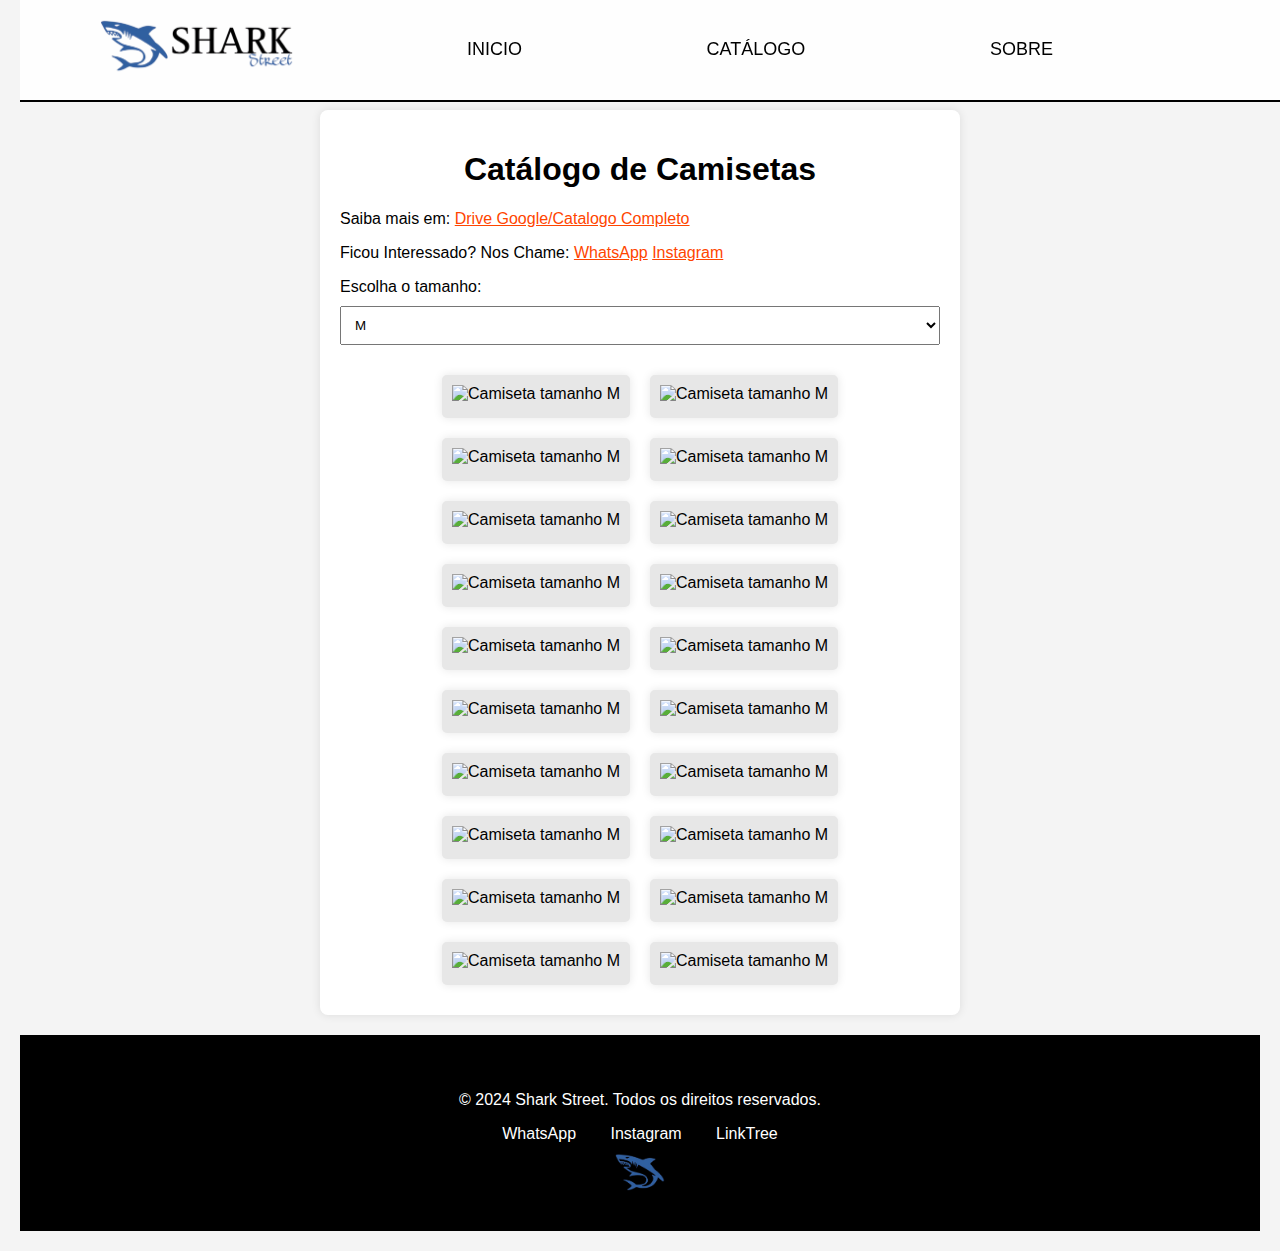
==== catalogo.html @ e95d0fa0 "Add files via upload" ====
<!DOCTYPE html>
<html lang="pt-BR">
<head>
    <meta charset="UTF-8">
    <meta name="viewport" content="width=device-width, initial-scale=1.0">
    <link rel="stylesheet" type="text/css" href="estilo/catalogo.css">
    <link rel="icon" href="img/icon.png" type="image/png">
    <title>Catálogo de Camisetas</title>
</head>
<body>

    <header>
        <nav>
            <div class="navbar">
                <a href="index.html"><img class="imgnav" src="img/IMG1.png"></a>
                <a href="index.html" class="menu">INICIO</a>
                <a href="catalogo.html" class="menu">CATÁLOGO</a>
                <a href="#sobre" class="menu">SOBRE</a>
                <button class="hamburger" onclick="toggleMenu()">&#9776;</button>
            <div>
        </nav>
    </header>

    <div class="fade-in">

        <div class="container">
            <h1>Catálogo de Camisetas</h1>
            <p>Saiba mais em: <a target="_blank" style="color: orangered; text-decoration: underline orangered;" href="https://drive.google.com/drive/folders/12M_g5QqwzLFh2LgAb2LvwfTpfOD06p3F">Drive Google/Catalogo Completo</p></a>
            <p>Ficou Interessado? Nos Chame: <a target="_blank" style="color: orangered; text-decoration: underline orangered;" href="https://wa.me/+554792589787">WhatsApp</a> <a target="_blank" style="color: orangered; text-decoration: underline orangered;" href="https://www.instagram.com/sstreet_shark/">Instagram</a></p>
            <label for="tamanho">Escolha o tamanho:</label>
            <select id="tamanho">
                <option value="M">M</option>
                <option value="G">G</option>
                <option value="GG">GG</option>
            </select>
            
            <div id="resultado" class="resultado"></div>
        </div>
    </div>

    <footer class="site-footer" style="padding: 40px;">
        <div class="footer-content">
            <p>© 2024 Shark Street. Todos os direitos reservados.</p>
            <div class="social-media">
                <a href="https://wa.me/+554792589787" target="_blank" class="social-link">WhatsApp</a>
                <a href="https://www.instagram.com/sstreet_shark/" target="_blank" class="social-link">Instagram</a>
                <a href="https://linktr.ee/street_shark" target="_blank" class="social-link">LinkTree</a>
            </div>
        </div>
        <img class="footer-image" src="img/icon-removebg-preview.png" alt="Imagem do Footer">
    </footer>

    <script src="js/catalogo.js"></script>
    <script src="js/menu.js"></script>
</body>
</html>
---- estilo/catalogo.css ----
body {
    font-family: Arial, sans-serif;
    background-color: #f4f4f4;
    margin: 0;
    padding: 20px;
}

.container {
    max-width: 600px;
    margin: auto;
    background: white;
    padding: 20px;
    border-radius: 8px;
    box-shadow: 0 0 10px rgba(0, 0, 0, 0.1);
    margin-top: 90px;
    margin-bottom: 20px;
}

h1 {
    text-align: center;
}

label {
    display: block;
    margin-bottom: 10px;
}

select {
    width: 100%;
    padding: 10px;
    margin-bottom: 20px;
}

.resultado {
    display: flex;
    flex-wrap: wrap; /* Permite que as imagens quebrem para a próxima linha */
    justify-content: center; /* Centraliza as imagens */
    margin: 0 -10px; /* Ajusta o espaço entre colunas */
}

.peca {
    display: flex;
    flex-direction: column;
    align-items: center; /* Centraliza a imagem e o texto */
    background: #e7e7e7;
    margin: 10px; /* Espaçamento entre as peças */
    padding: 10px;
    border-radius: 5px;
    max-width: 400px; /* Limita a largura máxima do fundo */
    box-shadow: 0 0 10px rgba(0, 0, 0, 0.1); /* Adiciona sombra para um efeito mais bonito */
}

.peca img {
    width: 100%; /* Faz a imagem ocupar 100% da largura do contêiner */
    height: auto; /* Mantém a proporção da imagem */
    max-height: 400px; /* Limita a altura máxima da imagem */
    object-fit: cover; /* Corta a imagem se necessário, preservando a proporção */
    margin-bottom: 5px; /* Espaço entre a imagem e o texto */
}

.navbar {
    display: flex;
    justify-content: space-around;
    align-items: center; 
    border-bottom: 2px solid black;
    background-color: rgba(255, 255, 255, 0.9); 
    padding: 10px 0;
    position: fixed; 
    top: 0;
    width: 100%;
    z-index: 1000; 
    transition: background-color 0.3s ease; 
}

.navbar:hover {
    background-color: rgba(255, 255, 255, 1); 
}

.menu {
    margin-top: 0;
    text-decoration: none;
    color: black;
    font-family: 'Franklin Gothic Medium', 'Arial Narrow', Arial, sans-serif;
    font-size: 18px;
    padding: 10px 15px; 
    transition: color 0.3s ease, text-decoration 0.3s ease; 
}

.menu:hover {
    text-decoration: underline rgba(28, 100, 255, 0.767) 2px;
}

.imgnav {
    width: 200px; 
}

.hamburger {
    display: none; 
    font-size: 24px;
    background: none;
    border: none;
    cursor: pointer;
    padding: 10px;
    margin-right: 20px; 
}

@media (max-width: 768px) {
    .navbar {
        flex-direction: row;
        justify-content: space-between;
    }

    .menu-items {
        display: none;
        flex-direction: column;
        position: absolute;
        top: 60px;
        left: 0;
        width: 100%;
        background-color: rgba(255, 255, 255, 0.9);
        text-align: center;
    }

    .hamburger {
        display: block;
    }

    .navbar.active .menu-items {
        display: flex;
    }
}

@keyframes fade-in {
    from {
        opacity: 0;
    }
    to {
        opacity: 1;
    }
}

.fade-in {
    animation: fade-in 1s ease-in-out; /* Ajuste a duração e o tipo de easing conforme necessário */
}

@media (max-width: 768px) {
    .container {
        padding: 15px; /* Reduz o padding em telas menores */
    }

    .peca {
        max-width: 90%; /* Faz as peças ocuparem mais espaço em telas pequenas */
    }

    select {
        font-size: 16px; /* Aumenta a legibilidade do seletor */
    }

    .navbar {
        flex-direction: column; /* Altera a direção da navbar para coluna */
        align-items: flex-start; /* Alinha os itens à esquerda */
    }

    .menu {
        padding: 5px; /* Reduz o padding dos itens do menu */
    }
}

.site-footer {
    background-color: black; 
    color: white; 
    text-align: center; 
    padding: 20px; 
    position: relative; 
}

.footer-content {
    margin-bottom: 10px; 
}

.social-media {
    margin: 10px 0; 
}

.social-link {
    color: white; 
    text-decoration: none; 
    margin: 0 15px;
}

.social-link:hover {
    text-decoration: underline; 
}

.footer-image {
    width: 100%; 
    max-width: 50px; 
    height: auto; 
    display: block; 
    margin: 0 auto; 
}
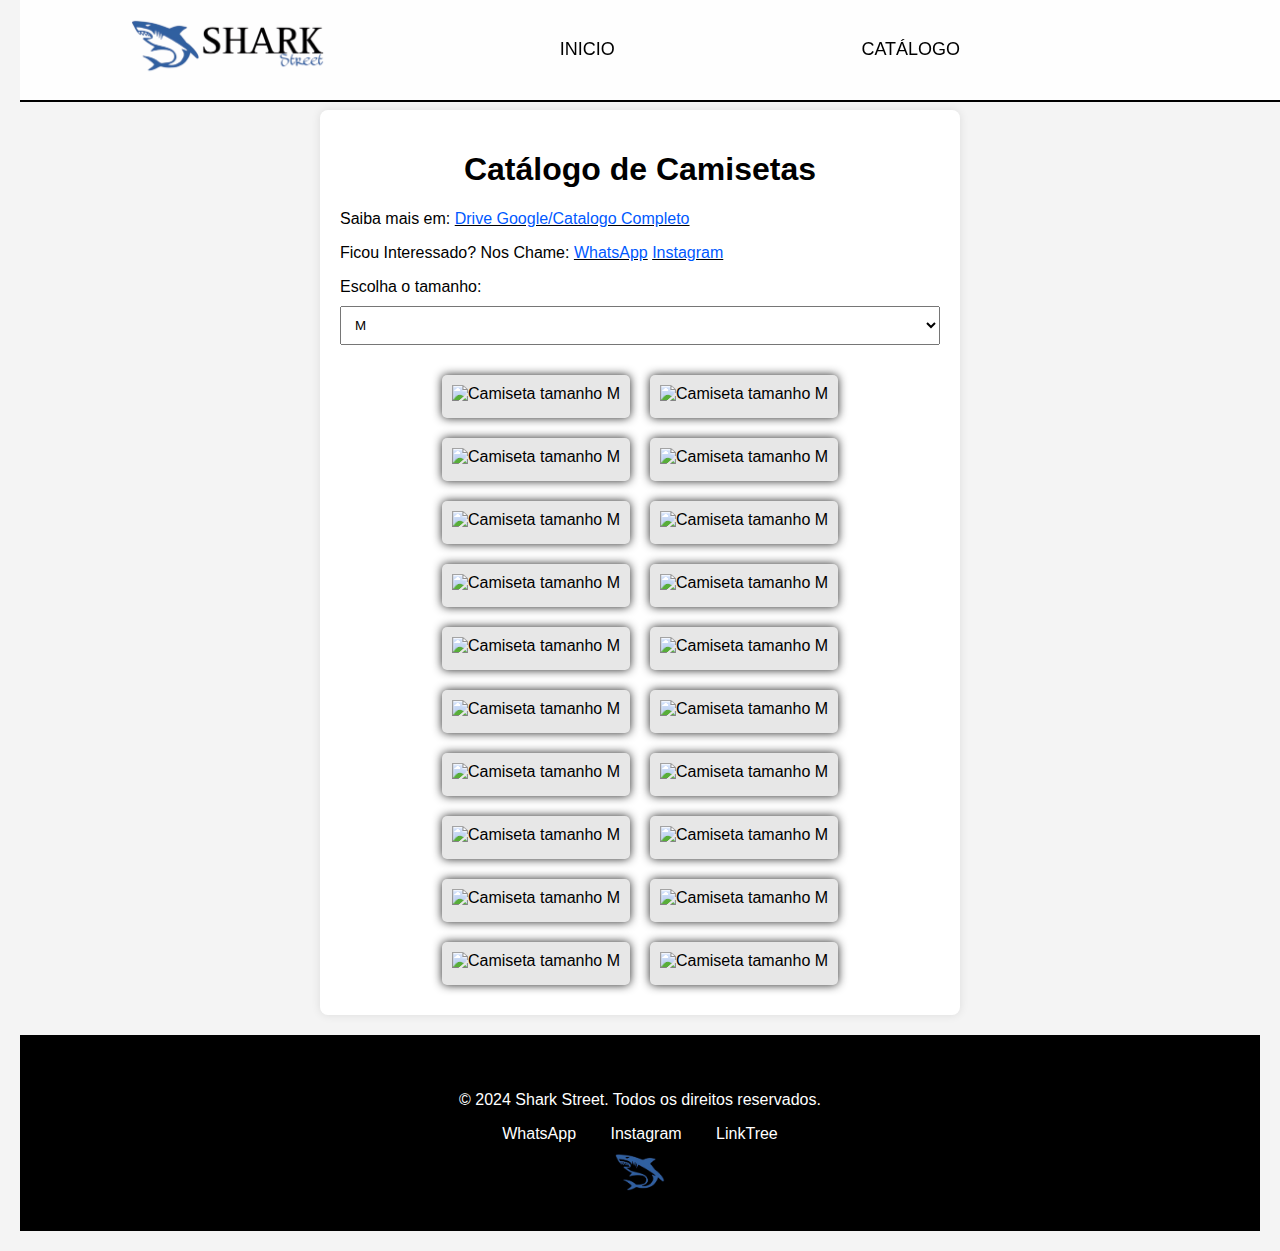
==== commit 960371e9: "Add files via upload" ====
--- a/catalogo.html
+++ b/catalogo.html
@@ -15,7 +15,6 @@
                 <a href="index.html"><img class="imgnav" src="img/IMG1.png"></a>
                 <a href="index.html" class="menu">INICIO</a>
                 <a href="catalogo.html" class="menu">CATÁLOGO</a>
-                <a href="#sobre" class="menu">SOBRE</a>
                 <button class="hamburger" onclick="toggleMenu()">&#9776;</button>
             <div>
         </nav>
@@ -25,8 +24,8 @@
 
         <div class="container">
             <h1>Catálogo de Camisetas</h1>
-            <p>Saiba mais em: <a target="_blank" style="color: orangered; text-decoration: underline orangered;" href="https://drive.google.com/drive/folders/12M_g5QqwzLFh2LgAb2LvwfTpfOD06p3F">Drive Google/Catalogo Completo</p></a>
-            <p>Ficou Interessado? Nos Chame: <a target="_blank" style="color: orangered; text-decoration: underline orangered;" href="https://wa.me/+554792589787">WhatsApp</a> <a target="_blank" style="color: orangered; text-decoration: underline orangered;" href="https://www.instagram.com/sstreet_shark/">Instagram</a></p>
+            <p>Saiba mais em: <a target="_blank" style="color: rgb(0, 89, 255); text-decoration: underline rgb(0, 0, 0);" href="https://drive.google.com/drive/folders/12M_g5QqwzLFh2LgAb2LvwfTpfOD06p3F">Drive Google/Catalogo Completo</p></a>
+            <p>Ficou Interessado? Nos Chame: <a target="_blank" style="color: rgb(0, 89, 255); text-decoration: underline black;" href="https://wa.me/+554792589787">WhatsApp</a> <a target="_blank" style="color: rgb(0, 89, 255); text-decoration: underline black;" href="https://www.instagram.com/sstreet_shark/">Instagram</a></p>
             <label for="tamanho">Escolha o tamanho:</label>
             <select id="tamanho">
                 <option value="M">M</option>
--- a/estilo/catalogo.css
+++ b/estilo/catalogo.css
@@ -47,7 +47,7 @@
     padding: 10px;
     border-radius: 5px;
     max-width: 400px; /* Limita a largura máxima do fundo */
-    box-shadow: 0 0 10px rgba(0, 0, 0, 0.1); /* Adiciona sombra para um efeito mais bonito */
+    box-shadow: 0 0 10px rgba(0, 0, 0, 0.863); /* Adiciona sombra para um efeito mais bonito */
 }
 
 .peca img {
@@ -120,14 +120,6 @@
         background-color: rgba(255, 255, 255, 0.9);
         text-align: center;
     }
-
-    .hamburger {
-        display: block;
-    }
-
-    .navbar.active .menu-items {
-        display: flex;
-    }
 }
 
 @keyframes fade-in {
@@ -146,6 +138,7 @@
 @media (max-width: 768px) {
     .container {
         padding: 15px; /* Reduz o padding em telas menores */
+        margin-top: 160px;
     }
 
     .peca {
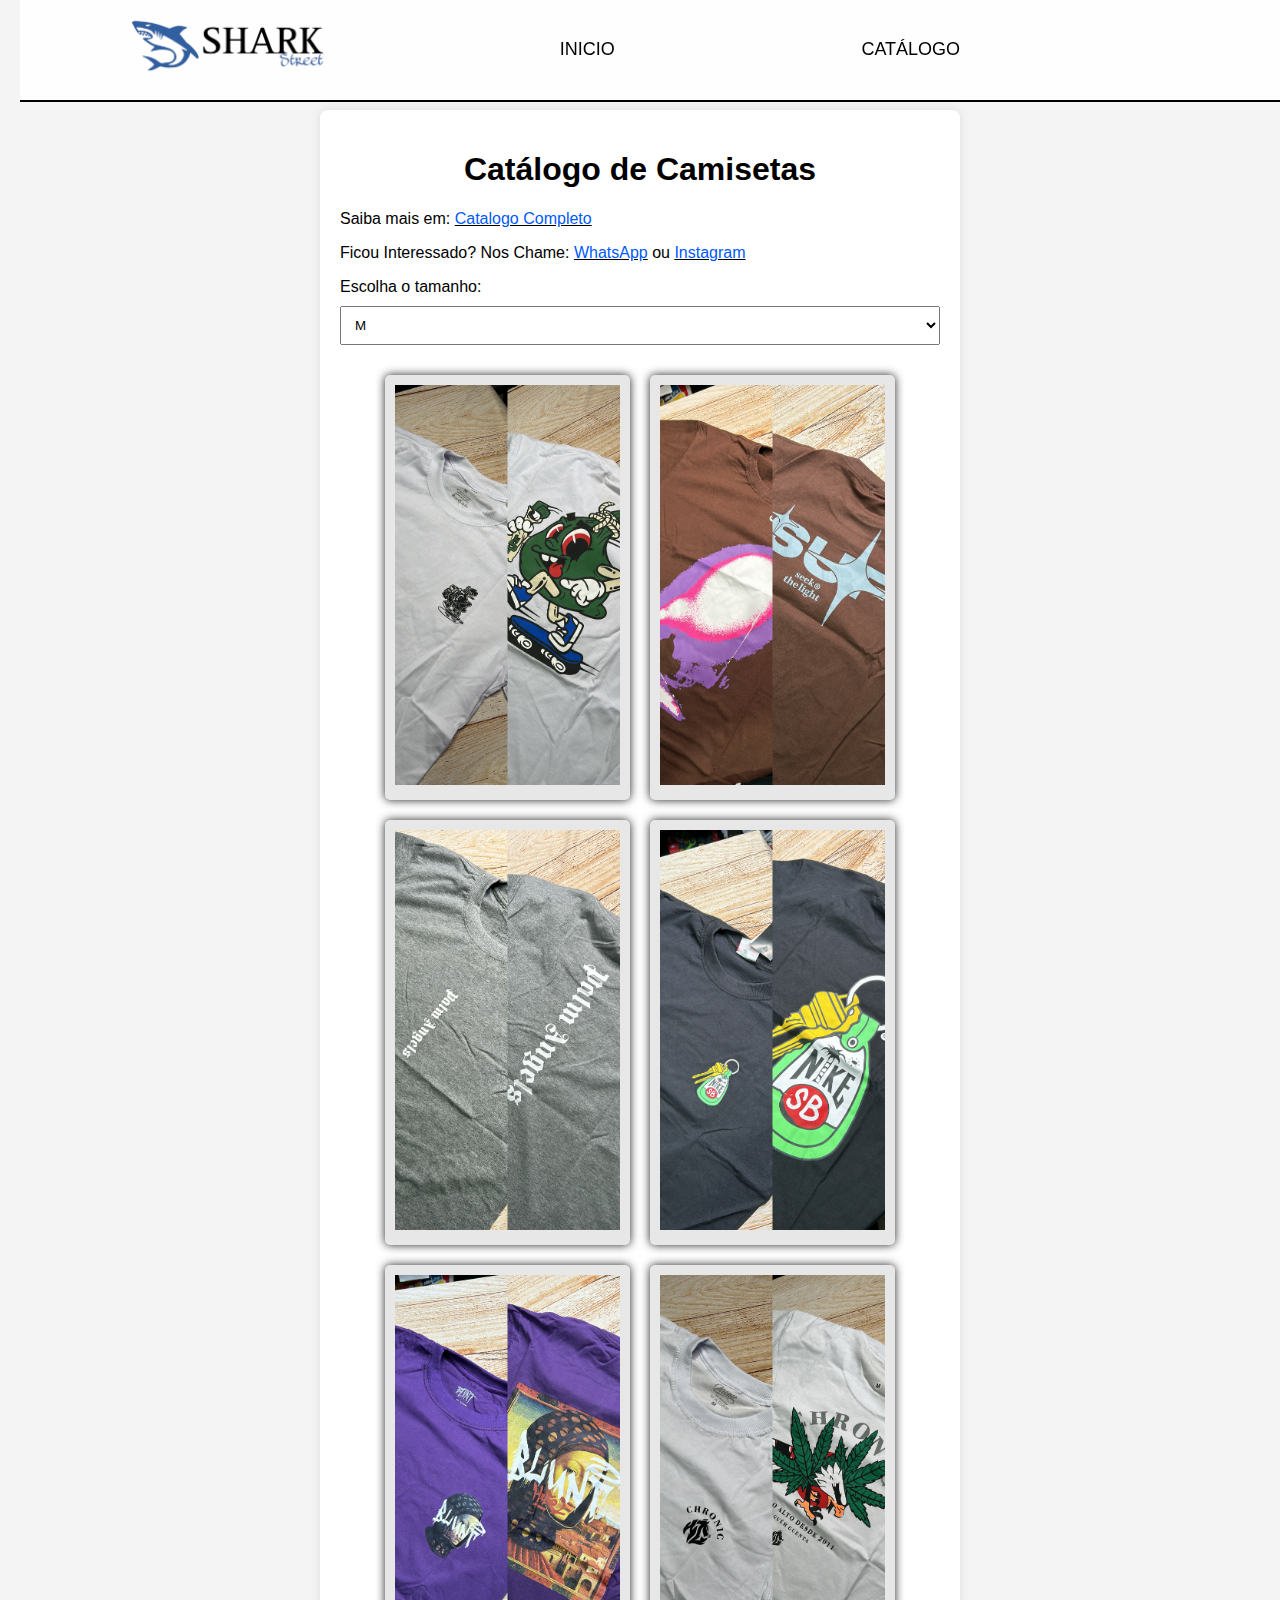
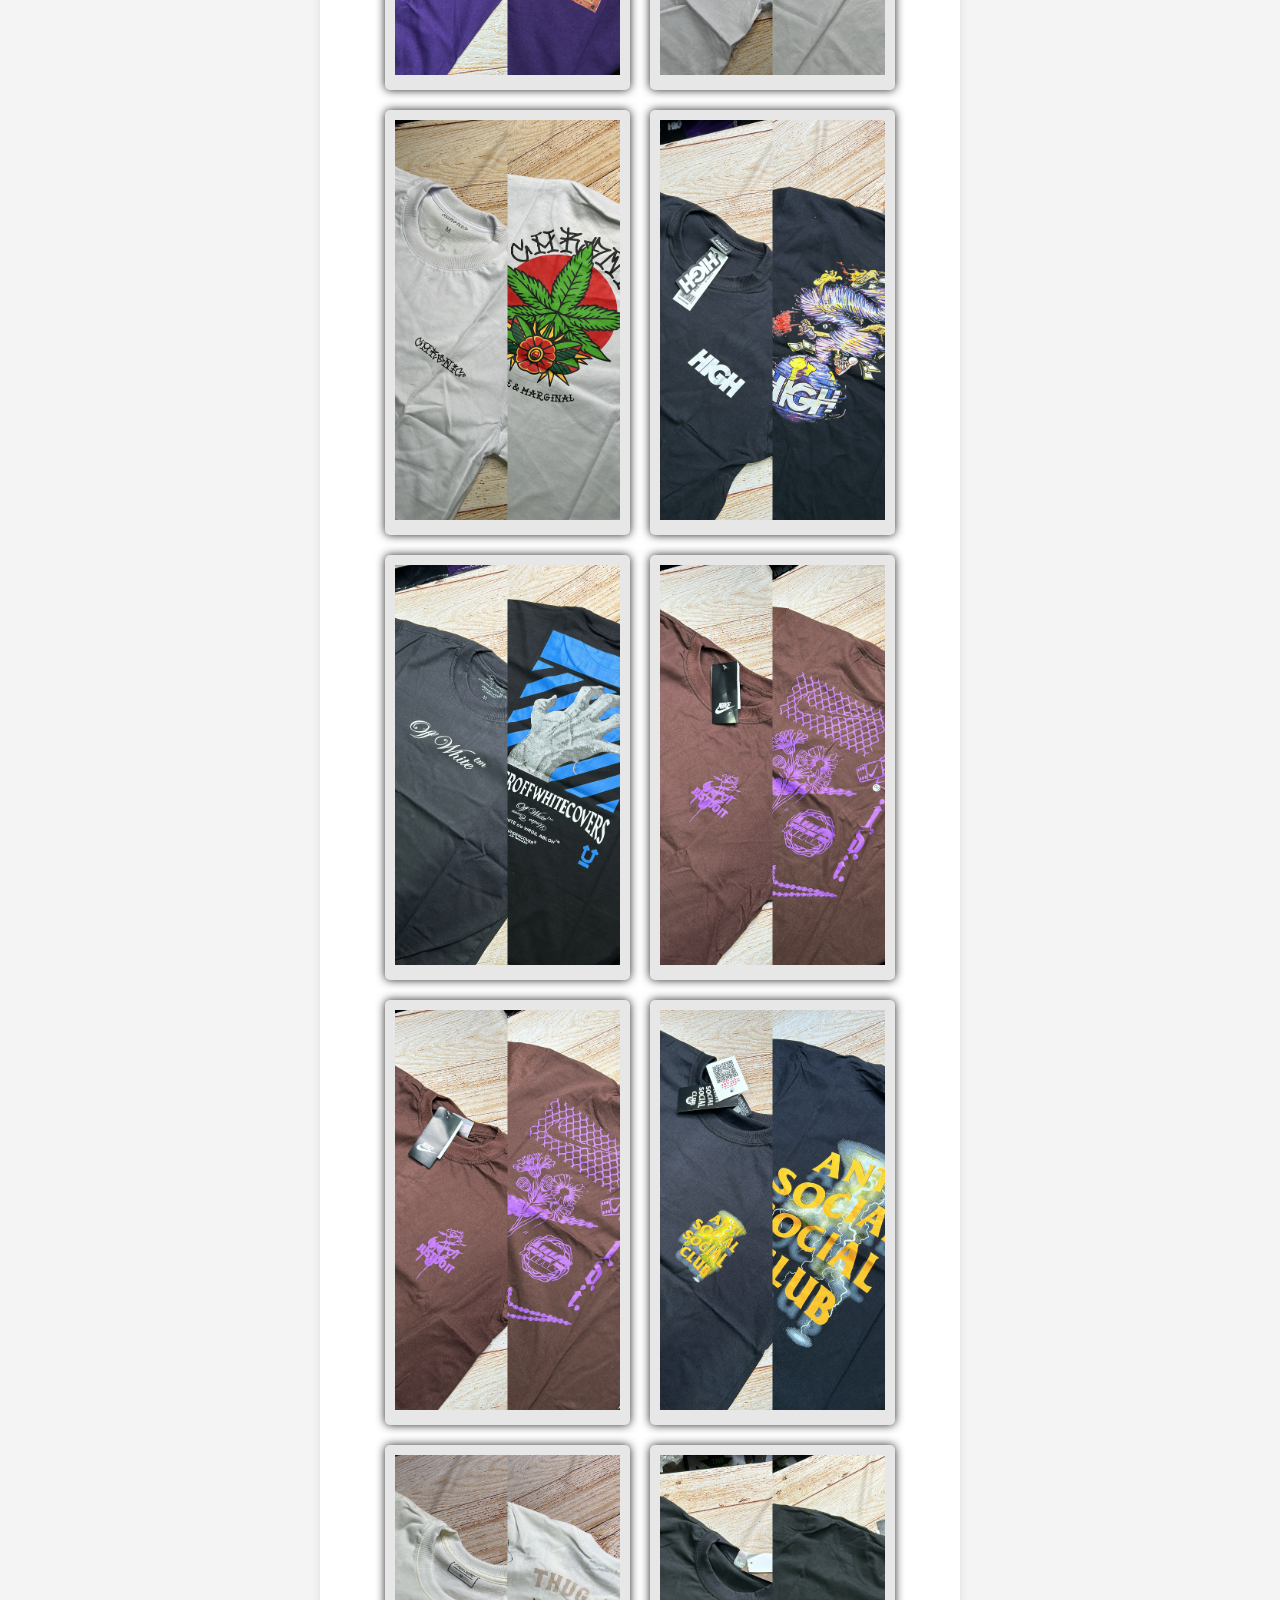
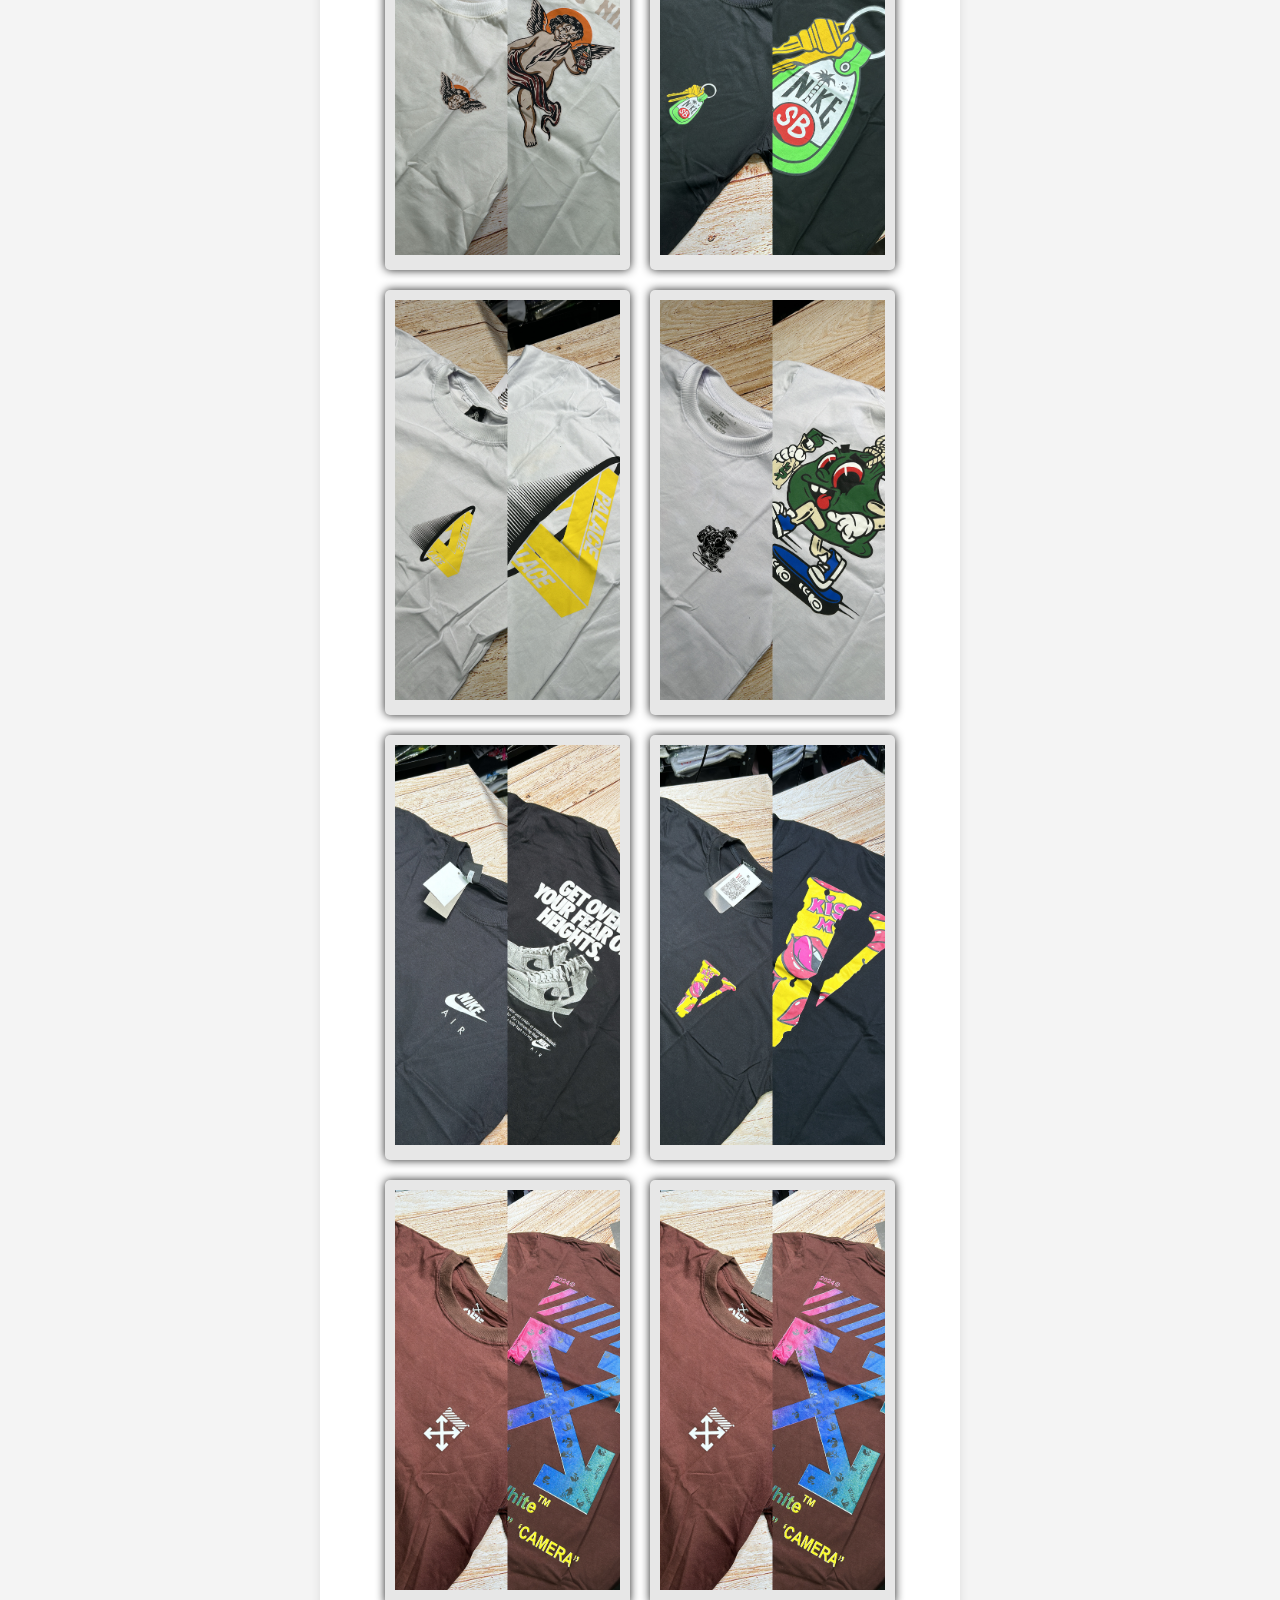
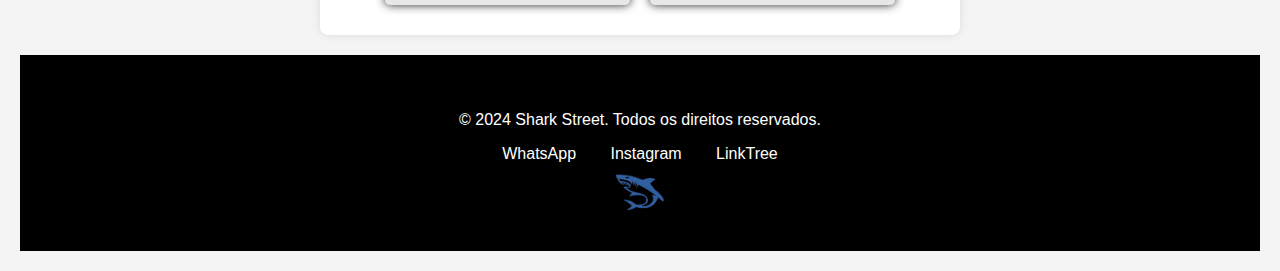
==== commit a967ae65: "Add files via upload" ====
--- a/catalogo.html
+++ b/catalogo.html
@@ -5,7 +5,7 @@
     <meta name="viewport" content="width=device-width, initial-scale=1.0">
     <link rel="stylesheet" type="text/css" href="estilo/catalogo.css">
     <link rel="icon" href="img/icon.png" type="image/png">
-    <title>Catálogo de Camisetas</title>
+    <title>Catálogo - Shark Street</title>
 </head>
 <body>
 
@@ -24,8 +24,8 @@
 
         <div class="container">
             <h1>Catálogo de Camisetas</h1>
-            <p>Saiba mais em: <a target="_blank" style="color: rgb(0, 89, 255); text-decoration: underline rgb(0, 0, 0);" href="https://drive.google.com/drive/folders/12M_g5QqwzLFh2LgAb2LvwfTpfOD06p3F">Drive Google/Catalogo Completo</p></a>
-            <p>Ficou Interessado? Nos Chame: <a target="_blank" style="color: rgb(0, 89, 255); text-decoration: underline black;" href="https://wa.me/+554792589787">WhatsApp</a> <a target="_blank" style="color: rgb(0, 89, 255); text-decoration: underline black;" href="https://www.instagram.com/sstreet_shark/">Instagram</a></p>
+            <p>Saiba mais em: <a target="_blank" style="color: rgb(0, 89, 255); text-decoration: underline rgb(0, 0, 0);" href="https://drive.google.com/drive/folders/12M_g5QqwzLFh2LgAb2LvwfTpfOD06p3F">Catalogo Completo</p></a>
+            <p>Ficou Interessado? Nos Chame: <a target="_blank" style="color: rgb(0, 89, 255); text-decoration: underline black;" href="https://wa.me/+554792589787">WhatsApp</a> ou <a target="_blank" style="color: rgb(0, 89, 255); text-decoration: underline black;" href="https://www.instagram.com/sstreet_shark/">Instagram</a></p>
             <label for="tamanho">Escolha o tamanho:</label>
             <select id="tamanho">
                 <option value="M">M</option>
